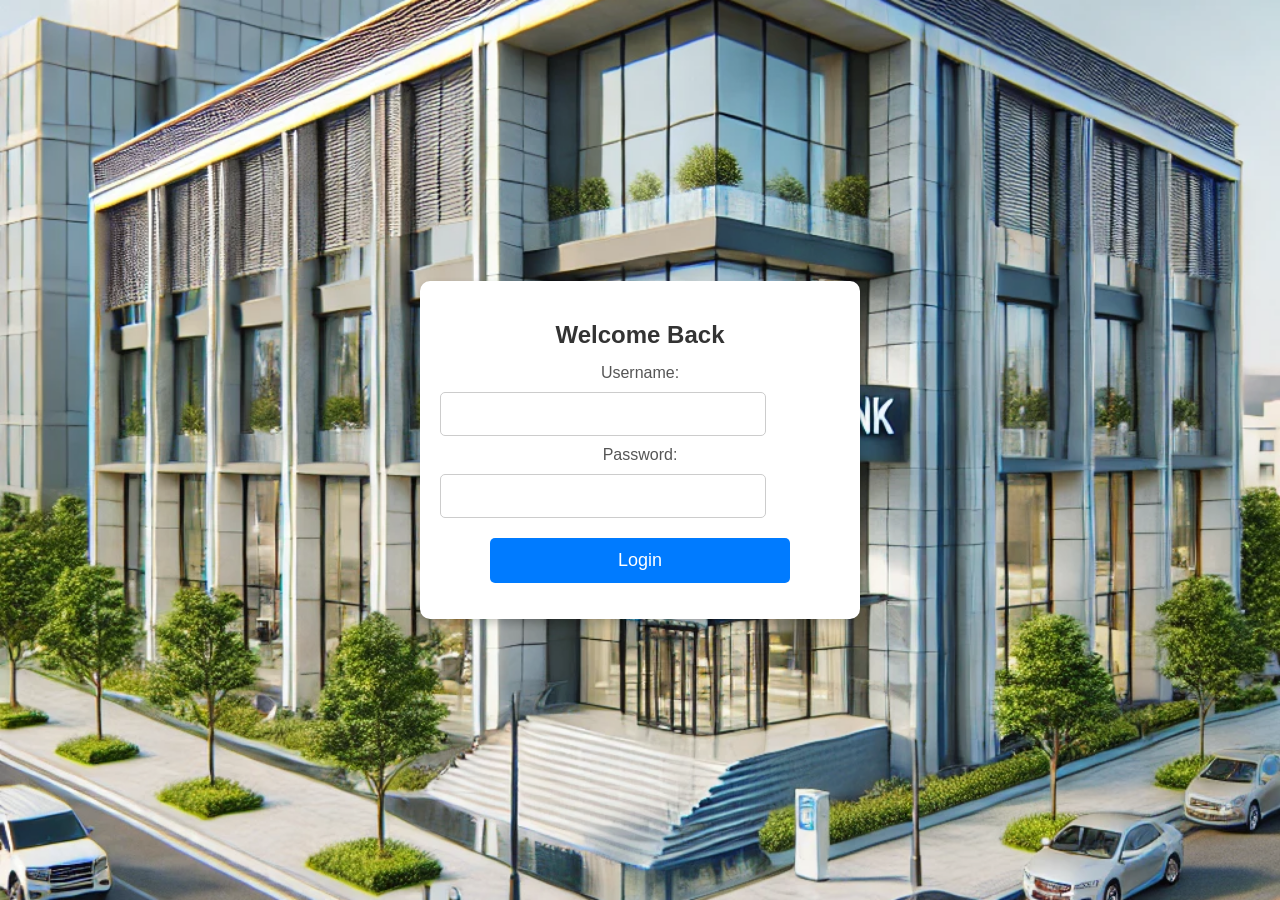
==== bank_management/public/index.html @ 7a4f55d6 "hi" ====
<!DOCTYPE html>
<html lang="en">
<head>
    <meta charset="UTF-8">
    <meta name="viewport" content="width=device-width, initial-scale=1.0">
    <title>Login</title>
    <link rel="stylesheet" href="style.css">
</head>
<body>
    <div class="container">
        <h2>Welcome Back</h2>
        <label>Username:</label>
        <input type="text" id="username" required>

        <label>Password:</label>
        <input type="password" id="password" required>

        <button onclick="login()">Login</button>
        <p id="message"></p>
    </div>
    <script>
        async function login() {
    const username = document.getElementById("username").value;
    const password = document.getElementById("password").value;
    const message = document.getElementById("message");

    if (!username || !password) {
        message.textContent = "Please enter both username and password.";
        return;
    }

    try {
        const response = await fetch("/login", {
            method: "POST",
            headers: { "Content-Type": "application/json" },
            body: JSON.stringify({ username, password })
        });

        const result = await response.json();
        message.textContent = result.message;

        if (result.success) {
            localStorage.setItem("username", username);
            localStorage.setItem("name", result.name);
            setTimeout(() => {
                window.location.href = result.redirect; // Redirect to dashboard
            }, 2000);
        } else if (result.redirect) {
            setTimeout(() => {
                window.location.href = result.redirect; // Redirect to registration
            }, 2000);
        }
    } catch (error) {
        message.textContent = "Error connecting to server.";
    }
}

    </script>
    
</body>
</html>
---- bank_management/public/style.css ----
body {
    display: flex;
    background: url('bank2.webp') no-repeat center center/cover;
    justify-content: center;
    align-items: center;
    height: 100vh;
    font-family: Arial, sans-serif;
    margin: 0;
}

.container {
    text-align: center;
    background: white;
    padding: 20px;
    border-radius: 10px;
    box-shadow: 0 4px 8px rgba(0, 0, 0, 0.2);
    width: 100%;
    max-width: 400px;
}

h2 {
    margin-bottom: 15px;
    color: #333;
}

form {
    display: flex;
    flex-direction: column;
    align-items: center;
}

label {
    font-size: 16px;
    margin: 5px 0;
    color: #555;
}

input {
    display: block;
    width: 80%;
    max-width: 300px;
    padding: 12px;
    font-size: 16px;
    margin: 10px 0;
    border: 1px solid #ccc;
    border-radius: 5px;
    outline: none;
}

input:focus {
    border-color: #007BFF;
}

button {
    padding: 12px 20px;
    font-size: 18px;
    color: white;
    background-color: #007BFF;
    border: none;
    border-radius: 5px;
    cursor: pointer;
    width: 85%;
    max-width: 300px;
    margin-top: 10px;
}

button:hover {
    background-color: #0056b3;
}
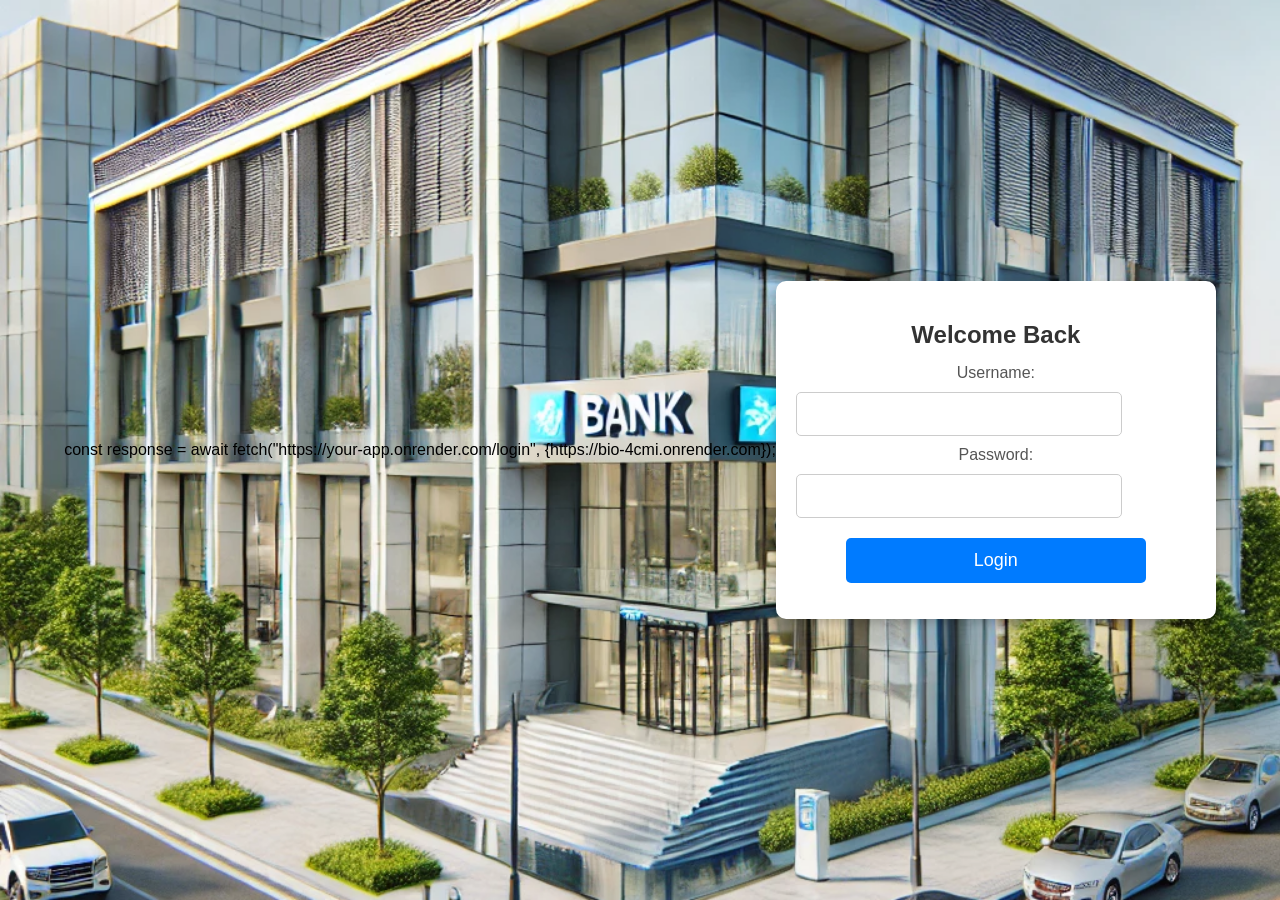
==== commit ea4eabde: "h" ====
--- a/bank_management/public/index.html
+++ b/bank_management/public/index.html
@@ -5,6 +5,8 @@
     <meta name="viewport" content="width=device-width, initial-scale=1.0">
     <title>Login</title>
     <link rel="stylesheet" href="style.css">
+    const response = await fetch("https://your-app.onrender.com/login", {https://bio-4cmi.onrender.com});
+
 </head>
 <body>
     <div class="container">
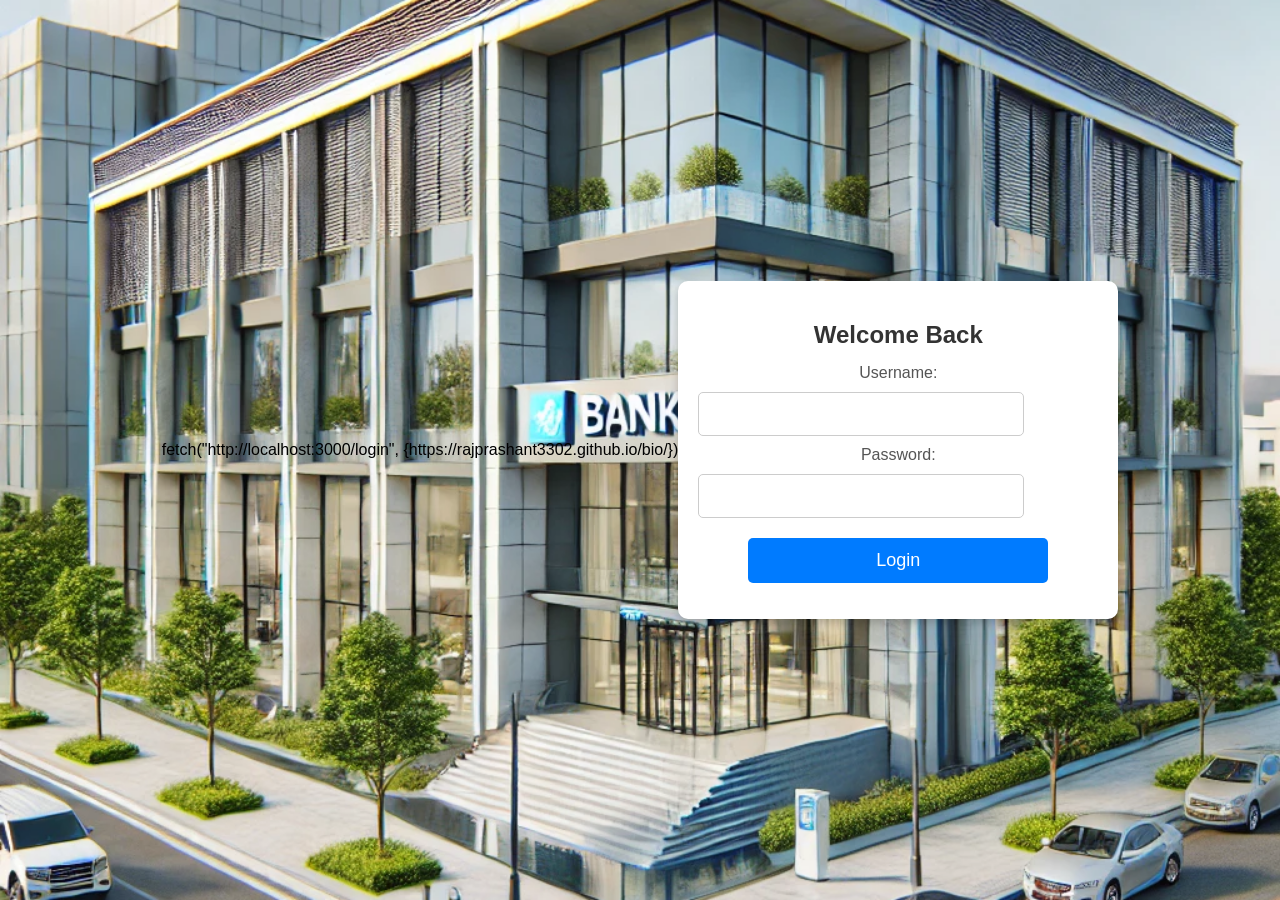
==== commit 24e89c04: "h" ====
--- a/bank_management/public/index.html
+++ b/bank_management/public/index.html
@@ -5,7 +5,8 @@
     <meta name="viewport" content="width=device-width, initial-scale=1.0">
     <title>Login</title>
     <link rel="stylesheet" href="style.css">
-    const response = await fetch("https://your-app.onrender.com/login", {https://bio-4cmi.onrender.com});
+    fetch("http://localhost:3000/login", {https://rajprashant3302.github.io/bio/})
+
 
 </head>
 <body>
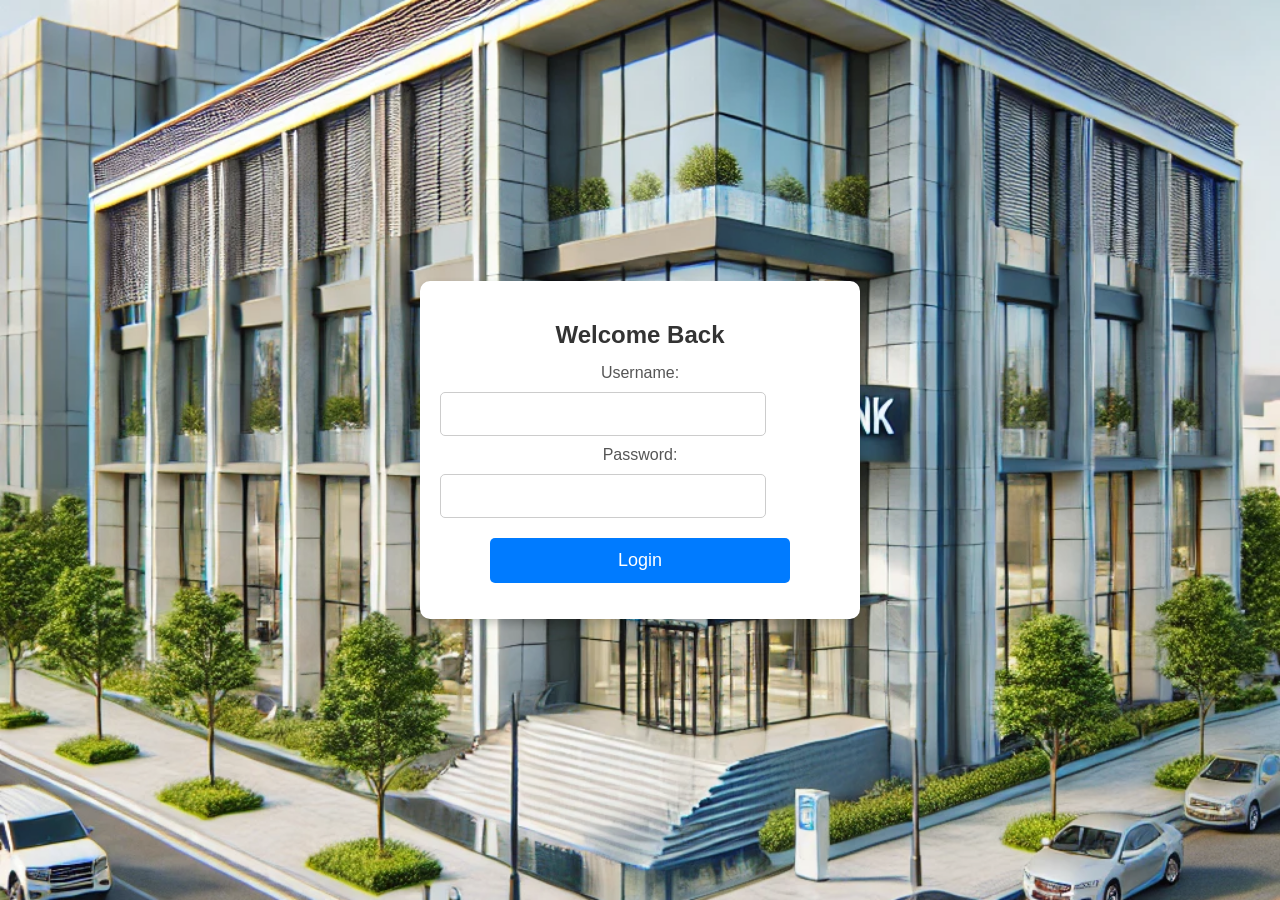
==== commit e994aed8: "h" ====
--- a/bank_management/public/index.html
+++ b/bank_management/public/index.html
@@ -5,7 +5,7 @@
     <meta name="viewport" content="width=device-width, initial-scale=1.0">
     <title>Login</title>
     <link rel="stylesheet" href="style.css">
-    fetch("http://localhost:3000/login", {https://rajprashant3302.github.io/bio/})
+    
 
 
 </head>
